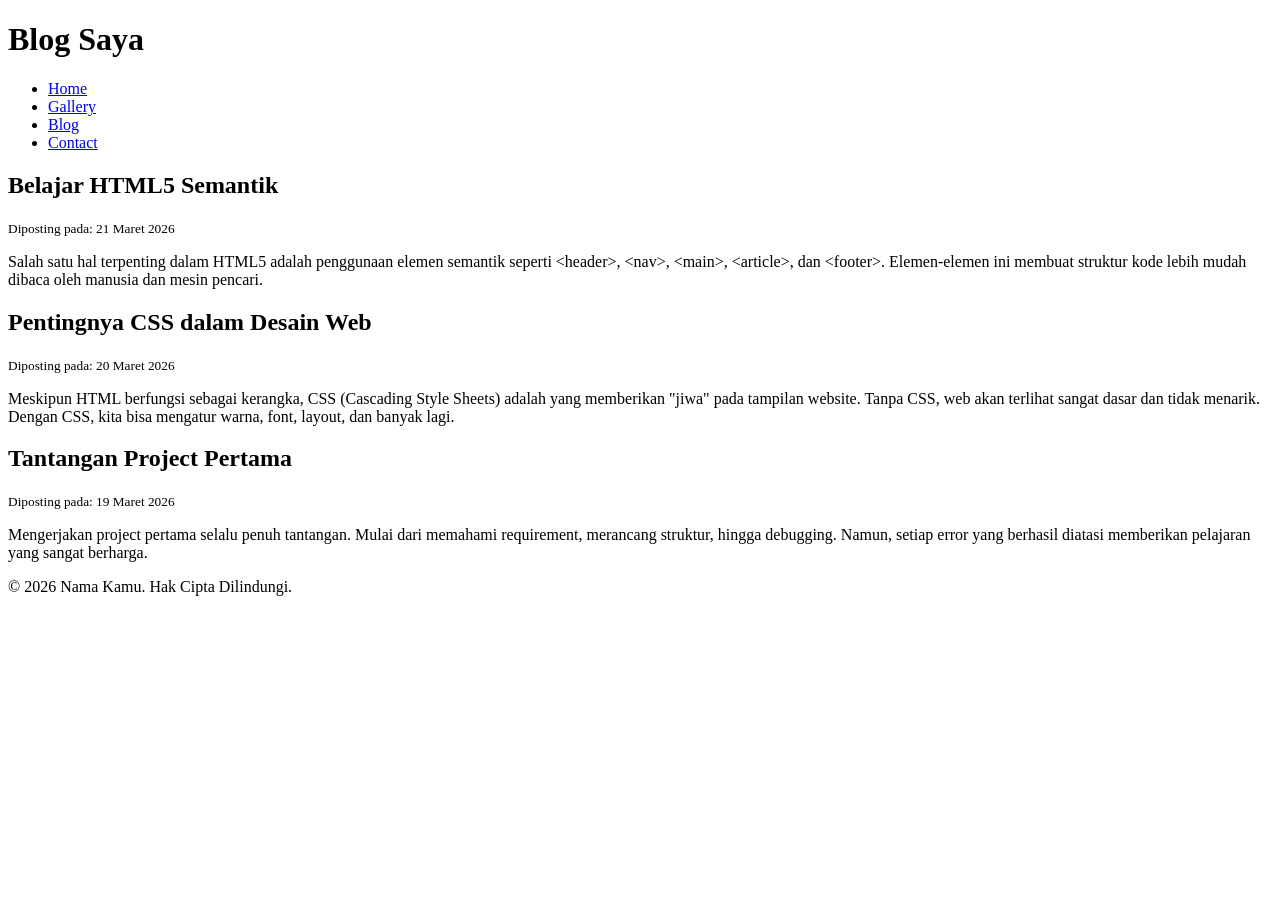
==== Project01-HTML/blog.html @ 66a3f211 "Add files via upload" ====
<!DOCTYPE html>
<html>
<head>
    <meta charset="UTF-8">
    <title>Blog | Portofolio Saya</title>
    <link rel="stylesheet" href="css/style.css">
</head>
<body>

    <header>
        <h1>Blog Saya</h1>
    </header>

    <nav>
        <ul>
            <li><a href="index.html">Home</a></li>
            <li><a href="gallery.html">Gallery</a></li>
            <li><a href="blog.html">Blog</a></li>
            <li><a href="contact.html">Contact</a></li>
        </ul>
    </nav>

    <main class="container">
        <!-- Artikel 1, menggunakan elemen semantik <article> -->
        <article>
            <h2>Belajar HTML5 Semantik</h2>
            <p><small>Diposting pada: 21 Maret 2026</small></p>
            <p>Salah satu hal terpenting dalam HTML5 adalah penggunaan elemen semantik seperti &lt;header&gt;, &lt;nav&gt;, &lt;main&gt;, &lt;article&gt;, dan &lt;footer&gt;. Elemen-elemen ini membuat struktur kode lebih mudah dibaca oleh manusia dan mesin pencari.</p>
        </article>

        <!-- Artikel 2 -->
        <article>
            <h2>Pentingnya CSS dalam Desain Web</h2>
            <p><small>Diposting pada: 20 Maret 2026</small></p>
            <p>Meskipun HTML berfungsi sebagai kerangka, CSS (Cascading Style Sheets) adalah yang memberikan "jiwa" pada tampilan website. Tanpa CSS, web akan terlihat sangat dasar dan tidak menarik. Dengan CSS, kita bisa mengatur warna, font, layout, dan banyak lagi.</p>
        </article>

        <!-- Artikel 3 -->
        <article>
            <h2>Tantangan Project Pertama</h2>
            <p><small>Diposting pada: 19 Maret 2026</small></p>
            <p>Mengerjakan project pertama selalu penuh tantangan. Mulai dari memahami requirement, merancang struktur, hingga debugging. Namun, setiap error yang berhasil diatasi memberikan pelajaran yang sangat berharga.</p>
        </article>
    </main>
    
    <footer>
        <p>&copy; 2026 Nama Kamu. Hak Cipta Dilindungi.</p>
    </footer>

</body>
</html>
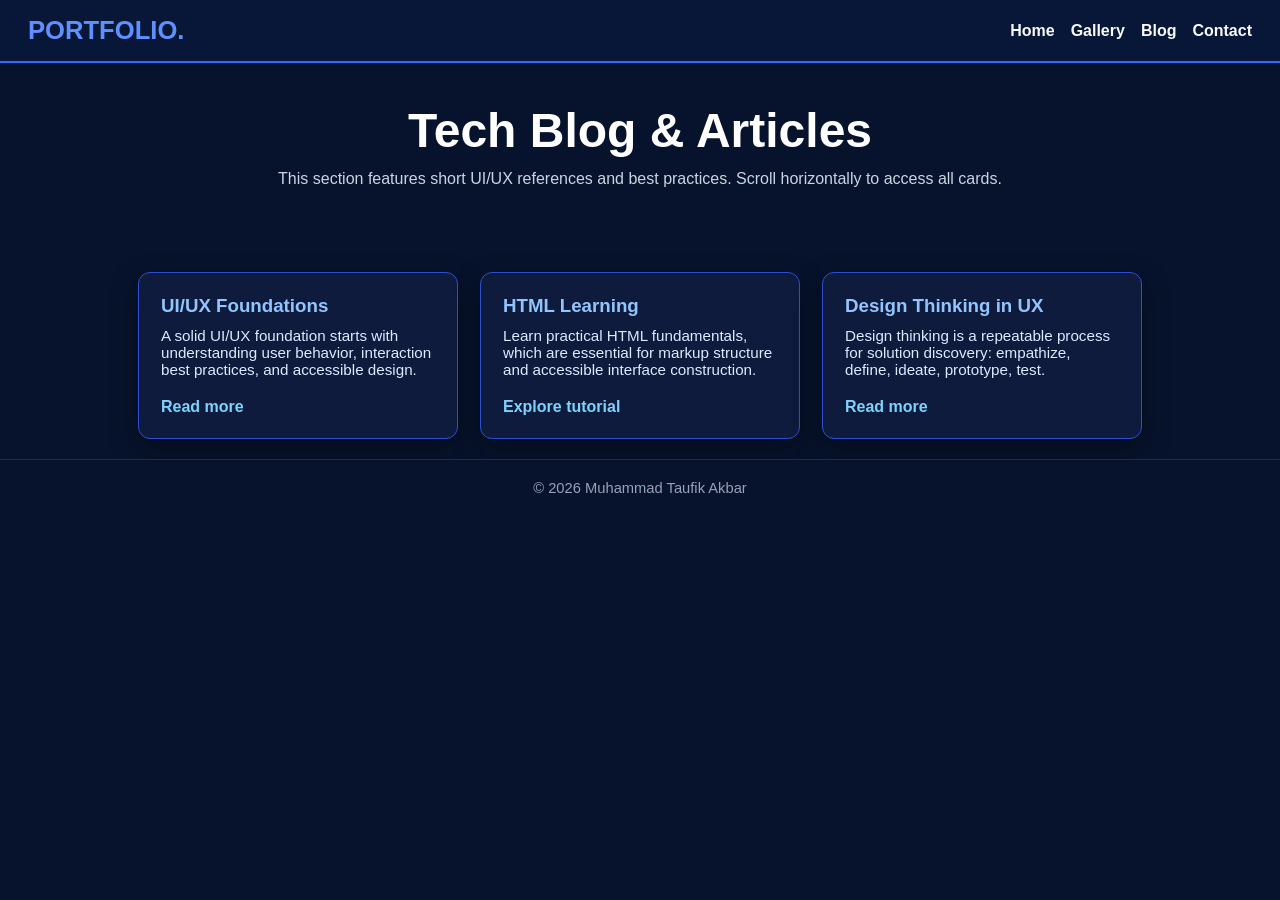
==== commit 55f973fb: "Update blog.html" ====
--- a/Project01-HTML/blog.html
+++ b/Project01-HTML/blog.html
@@ -2,50 +2,56 @@
 <html>
 <head>
     <meta charset="UTF-8">
-    <title>Blog | Portofolio Saya</title>
-    <link rel="stylesheet" href="css/style.css">
+    <title>Blog | Portfolio</title>
+    <style>
+        *{box-sizing:border-box;margin:0;padding:0;}
+        html,body{font-family:'Segoe UI', Tahoma, Geneva, Verdana, sans-serif; background:#07132c; color:#e2e8f0;}
+        header{background:#081737;border-bottom:2px solid #2f67ff;padding:16px 28px;display:flex;justify-content:space-between;align-items:center;position:sticky;top:0;z-index:100;}
+        .brand{font-size:1.6rem;font-weight:900;color:#5f90ff;}
+        nav ul{list-style:none;display:flex;gap:16px;}
+        nav a{text-decoration:none;color:#f8fafc;font-weight:600;}
+        nav a:hover{color:#93c5fd;}
+        .blog-hero{padding:40px 28px;text-align:center;}
+        .blog-hero h1{font-size:3rem;color:#fff;margin-bottom:12px;}
+        .blog-hero p{color:#cbd5e1;max-width:760px;margin:0 auto 24px;}
+        .cards{display:flex;justify-content:center;gap:22px;overflow-x:auto;padding:20px;}
+        .card{flex:0 0 auto;width:320px;background:#0f1b3d;border:1px solid #2f4ed5;border-radius:12px;padding:22px;box-shadow:0 10px 28px rgba(0,0,0,.35);}
+        .card h3{color:#93c5fd;margin-bottom:10px;}
+        .card p{color:#dbeafe;margin-bottom:12px;font-size:.95rem;}
+        .card a{display:inline-block;color:#7dd3fc;text-decoration:none;font-weight:700;margin-top:8px;}
+        .card a:hover{color:#a5f3fc;}
+        footer{padding:20px 28px;text-align:center;font-size:.92rem;color:#94a3b8;border-top:1px solid #1c2b5a;}
+    </style>
 </head>
 <body>
-
     <header>
-        <h1>Blog Saya</h1>
+        <div class="brand">PORTFOLIO.</div>
+        <nav><ul><li><a href="index.html">Home</a></li><li><a href="gallery.html">Gallery</a></li><li><a href="blog.html">Blog</a></li><li><a href="contact.html">Contact</a></li></ul></nav>
     </header>
 
-    <nav>
-        <ul>
-            <li><a href="index.html">Home</a></li>
-            <li><a href="gallery.html">Gallery</a></li>
-            <li><a href="blog.html">Blog</a></li>
-            <li><a href="contact.html">Contact</a></li>
-        </ul>
-    </nav>
+    <section class="blog-hero">
+        <h1>Tech Blog & Articles</h1>
+        <p>This section features short UI/UX references and best practices. Scroll horizontally to access all cards.</p>
+    </section>
 
-    <main class="container">
-        <!-- Artikel 1, menggunakan elemen semantik <article> -->
-        <article>
-            <h2>Belajar HTML5 Semantik</h2>
-            <p><small>Diposting pada: 21 Maret 2026</small></p>
-            <p>Salah satu hal terpenting dalam HTML5 adalah penggunaan elemen semantik seperti &lt;header&gt;, &lt;nav&gt;, &lt;main&gt;, &lt;article&gt;, dan &lt;footer&gt;. Elemen-elemen ini membuat struktur kode lebih mudah dibaca oleh manusia dan mesin pencari.</p>
+    <section class="cards">
+        <article class="card">
+            <h3>UI/UX Foundations</h3>
+            <p>A solid UI/UX foundation starts with understanding user behavior, interaction best practices, and accessible design.</p>
+            <a href="https://www.interaction-design.org/literature/topics/ui-design" target="_blank" rel="noopener noreferrer">Read more</a>
         </article>
+        <article class="card">
+            <h3>HTML Learning</h3>
+            <p>Learn practical HTML fundamentals, which are essential for markup structure and accessible interface construction.</p>
+            <a href="https://www.petanikode.com/tutorial/html/" target="_blank" rel="noopener noreferrer">Explore tutorial</a>
+        </article>
+        <article class="card">
+            <h3>Design Thinking in UX</h3>
+            <p>Design thinking is a repeatable process for solution discovery: empathize, define, ideate, prototype, test.</p>
+            <a href="https://uxplanet.org/ui-ux-design-process-6e60f01bc1d4" target="_blank" rel="noopener noreferrer">Read more</a>
+        </article>
+    </section>
 
-        <!-- Artikel 2 -->
-        <article>
-            <h2>Pentingnya CSS dalam Desain Web</h2>
-            <p><small>Diposting pada: 20 Maret 2026</small></p>
-            <p>Meskipun HTML berfungsi sebagai kerangka, CSS (Cascading Style Sheets) adalah yang memberikan "jiwa" pada tampilan website. Tanpa CSS, web akan terlihat sangat dasar dan tidak menarik. Dengan CSS, kita bisa mengatur warna, font, layout, dan banyak lagi.</p>
-        </article>
-
-        <!-- Artikel 3 -->
-        <article>
-            <h2>Tantangan Project Pertama</h2>
-            <p><small>Diposting pada: 19 Maret 2026</small></p>
-            <p>Mengerjakan project pertama selalu penuh tantangan. Mulai dari memahami requirement, merancang struktur, hingga debugging. Namun, setiap error yang berhasil diatasi memberikan pelajaran yang sangat berharga.</p>
-        </article>
-    </main>
-    
-    <footer>
-        <p>&copy; 2026 Nama Kamu. Hak Cipta Dilindungi.</p>
-    </footer>
-
+    <footer>&copy; 2026 Muhammad Taufik Akbar</footer>
 </body>
-</html>+</html>
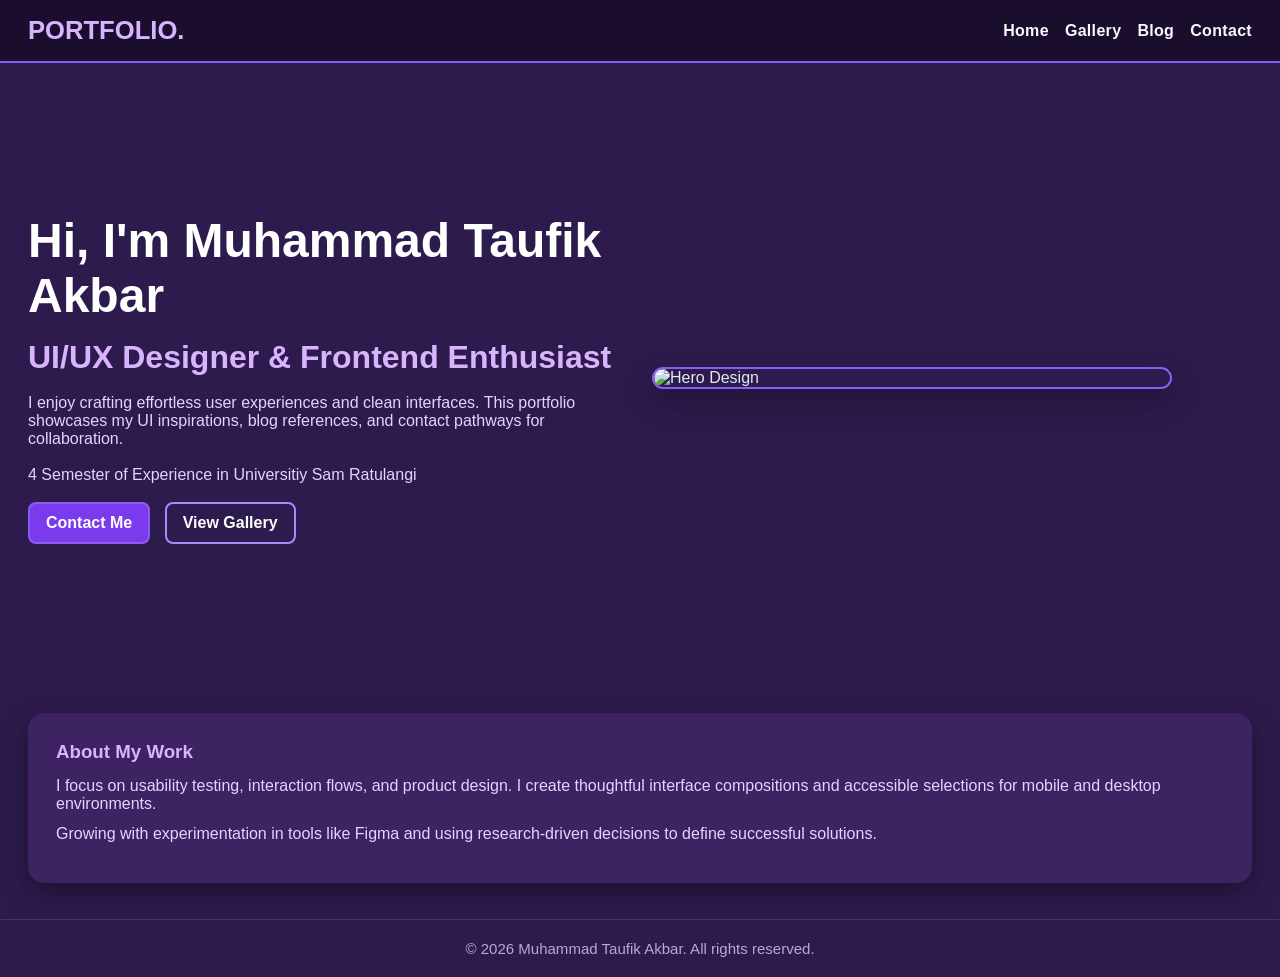
==== commit 9be49122: "Update blog.html" ====
--- a/Project01-HTML/blog.html
+++ b/Project01-HTML/blog.html
@@ -2,25 +2,27 @@
 <html>
 <head>
     <meta charset="UTF-8">
-    <title>Blog | Portfolio</title>
+    <title>Home | Portfolio</title>
     <style>
-        *{box-sizing:border-box;margin:0;padding:0;}
-        html,body{font-family:'Segoe UI', Tahoma, Geneva, Verdana, sans-serif; background:#07132c; color:#e2e8f0;}
-        header{background:#081737;border-bottom:2px solid #2f67ff;padding:16px 28px;display:flex;justify-content:space-between;align-items:center;position:sticky;top:0;z-index:100;}
-        .brand{font-size:1.6rem;font-weight:900;color:#5f90ff;}
-        nav ul{list-style:none;display:flex;gap:16px;}
-        nav a{text-decoration:none;color:#f8fafc;font-weight:600;}
-        nav a:hover{color:#93c5fd;}
-        .blog-hero{padding:40px 28px;text-align:center;}
-        .blog-hero h1{font-size:3rem;color:#fff;margin-bottom:12px;}
-        .blog-hero p{color:#cbd5e1;max-width:760px;margin:0 auto 24px;}
-        .cards{display:flex;justify-content:center;gap:22px;overflow-x:auto;padding:20px;}
-        .card{flex:0 0 auto;width:320px;background:#0f1b3d;border:1px solid #2f4ed5;border-radius:12px;padding:22px;box-shadow:0 10px 28px rgba(0,0,0,.35);}
-        .card h3{color:#93c5fd;margin-bottom:10px;}
-        .card p{color:#dbeafe;margin-bottom:12px;font-size:.95rem;}
-        .card a{display:inline-block;color:#7dd3fc;text-decoration:none;font-weight:700;margin-top:8px;}
-        .card a:hover{color:#a5f3fc;}
-        footer{padding:20px 28px;text-align:center;font-size:.92rem;color:#94a3b8;border-top:1px solid #1c2b5a;}
+        * { box-sizing: border-box; margin:0; padding:0; }
+        html, body { font-family: 'Segoe UI', Tahoma, Geneva, Verdana, sans-serif; background: #2d1b4e; color: #e2e8f0; }
+        header { background: #1a0d2e; border-bottom: 2px solid #8b5cf6; padding: 16px 28px; display: flex; justify-content: space-between; align-items: center; position: sticky; top:0; z-index:100; }
+        .brand { font-size:1.6rem; font-weight:900; color:#d8b4fe; }
+        nav ul { list-style:none; display:flex; gap:16px; }
+        nav a { text-decoration:none; color:#f8fafc; font-weight:600; letter-spacing:.02em; }
+        nav a:hover { color:#d8b4fe; }
+        .hero { display:grid; grid-template-columns:1fr 1fr; gap:24px; align-items:center; min-height:70vh; padding:40px 28px; }
+        .hero h1 { font-size:3rem; color:#fff; margin-bottom:16px; }
+        .hero h2 { font-size:2rem; color:#d8b4fe; margin-bottom:18px; }
+        .hero p { color:#e0d5ff; margin-bottom:18px; max-width:620px; }
+        .btn { display:inline-block; margin-right:10px; padding:10px 16px; border-radius:8px; border:2px solid #8b5cf6; color:#fff; background:#7c3aed; text-decoration:none; font-weight:700; }
+        .btn.secondary { background:transparent; border-color:#a78bfa; }
+        .hero-img { width:100%; border-radius:16px; max-width:520px; border:2px solid #8b5cf6; box-shadow: 0 12px 30px rgba(0,0,0,.35); }
+        .content-card { background:#3d2362; border-radius:16px; padding:28px; margin:20px 28px 36px; box-shadow:0 10px 30px rgba(0,0,0,.38); }
+        .content-card h3 { margin-bottom:14px; color:#d8b4fe; }
+        .content-card p { color:#e0d5ff; margin-bottom:12px; }
+        footer { padding:20px 28px; text-align:center; font-size:.94rem; color:#b8a8d8; border-top:1px solid #4c2d6b; }
+        @media(max-width:950px) { .hero { grid-template-columns:1fr; text-align:center; } .hero-img { margin:0 auto; } }
     </style>
 </head>
 <body>
@@ -29,29 +31,24 @@
         <nav><ul><li><a href="index.html">Home</a></li><li><a href="gallery.html">Gallery</a></li><li><a href="blog.html">Blog</a></li><li><a href="contact.html">Contact</a></li></ul></nav>
     </header>
 
-    <section class="blog-hero">
-        <h1>Tech Blog & Articles</h1>
-        <p>This section features short UI/UX references and best practices. Scroll horizontally to access all cards.</p>
+    <main class="hero">
+        <div>
+            <h1>Hi, I'm Muhammad Taufik Akbar</h1>
+            <h2>UI/UX Designer & Frontend Enthusiast</h2>
+            <p>I enjoy crafting effortless user experiences and clean interfaces. This portfolio showcases my UI inspirations, blog references, and contact pathways for collaboration.</p>
+            <p> 4 Semester of Experience in Universitiy Sam Ratulangi</p>
+            <a class="btn" href="contact.html">Contact Me</a>
+            <a class="btn secondary" href="gallery.html">View Gallery</a>
+        </div>
+        <img class="hero-img" src="Meme2.png" alt="Hero Design" />
+    </main>
+
+    <section class="content-card">
+        <h3>About My Work</h3>
+        <p>I focus on usability testing, interaction flows, and product design. I create thoughtful interface compositions and accessible selections for mobile and desktop environments.</p>
+        <p>Growing with experimentation in tools like Figma and using research-driven decisions to define successful solutions.</p>
     </section>
 
-    <section class="cards">
-        <article class="card">
-            <h3>UI/UX Foundations</h3>
-            <p>A solid UI/UX foundation starts with understanding user behavior, interaction best practices, and accessible design.</p>
-            <a href="https://www.interaction-design.org/literature/topics/ui-design" target="_blank" rel="noopener noreferrer">Read more</a>
-        </article>
-        <article class="card">
-            <h3>HTML Learning</h3>
-            <p>Learn practical HTML fundamentals, which are essential for markup structure and accessible interface construction.</p>
-            <a href="https://www.petanikode.com/tutorial/html/" target="_blank" rel="noopener noreferrer">Explore tutorial</a>
-        </article>
-        <article class="card">
-            <h3>Design Thinking in UX</h3>
-            <p>Design thinking is a repeatable process for solution discovery: empathize, define, ideate, prototype, test.</p>
-            <a href="https://uxplanet.org/ui-ux-design-process-6e60f01bc1d4" target="_blank" rel="noopener noreferrer">Read more</a>
-        </article>
-    </section>
-
-    <footer>&copy; 2026 Muhammad Taufik Akbar</footer>
+    <footer>&copy; 2026 Muhammad Taufik Akbar. All rights reserved.</footer>
 </body>
 </html>
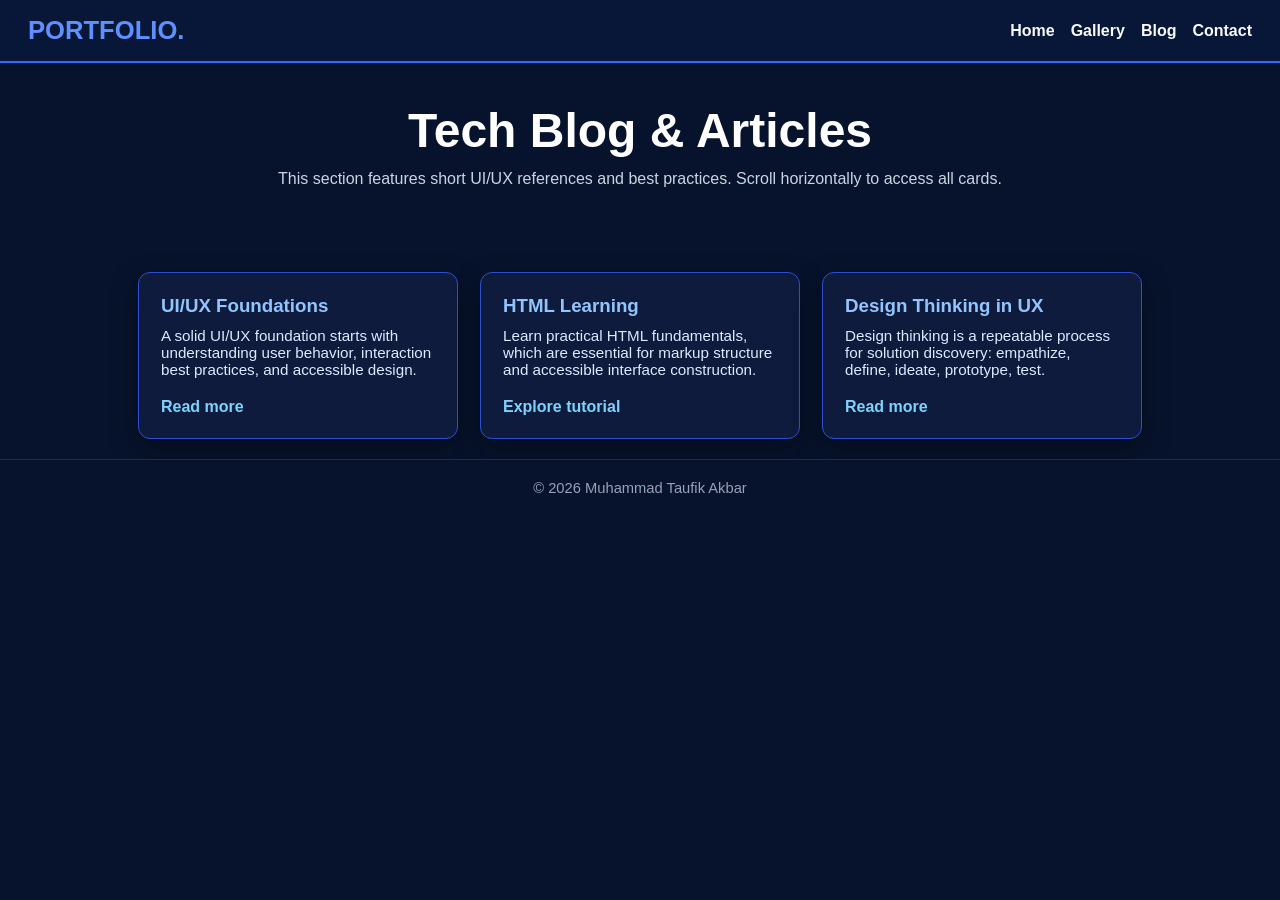
==== commit 4df9d4fb: "Update blog.html" ====
--- a/Project01-HTML/blog.html
+++ b/Project01-HTML/blog.html
@@ -2,27 +2,25 @@
 <html>
 <head>
     <meta charset="UTF-8">
-    <title>Home | Portfolio</title>
+    <title>Blog | Portfolio</title>
     <style>
-        * { box-sizing: border-box; margin:0; padding:0; }
-        html, body { font-family: 'Segoe UI', Tahoma, Geneva, Verdana, sans-serif; background: #2d1b4e; color: #e2e8f0; }
-        header { background: #1a0d2e; border-bottom: 2px solid #8b5cf6; padding: 16px 28px; display: flex; justify-content: space-between; align-items: center; position: sticky; top:0; z-index:100; }
-        .brand { font-size:1.6rem; font-weight:900; color:#d8b4fe; }
-        nav ul { list-style:none; display:flex; gap:16px; }
-        nav a { text-decoration:none; color:#f8fafc; font-weight:600; letter-spacing:.02em; }
-        nav a:hover { color:#d8b4fe; }
-        .hero { display:grid; grid-template-columns:1fr 1fr; gap:24px; align-items:center; min-height:70vh; padding:40px 28px; }
-        .hero h1 { font-size:3rem; color:#fff; margin-bottom:16px; }
-        .hero h2 { font-size:2rem; color:#d8b4fe; margin-bottom:18px; }
-        .hero p { color:#e0d5ff; margin-bottom:18px; max-width:620px; }
-        .btn { display:inline-block; margin-right:10px; padding:10px 16px; border-radius:8px; border:2px solid #8b5cf6; color:#fff; background:#7c3aed; text-decoration:none; font-weight:700; }
-        .btn.secondary { background:transparent; border-color:#a78bfa; }
-        .hero-img { width:100%; border-radius:16px; max-width:520px; border:2px solid #8b5cf6; box-shadow: 0 12px 30px rgba(0,0,0,.35); }
-        .content-card { background:#3d2362; border-radius:16px; padding:28px; margin:20px 28px 36px; box-shadow:0 10px 30px rgba(0,0,0,.38); }
-        .content-card h3 { margin-bottom:14px; color:#d8b4fe; }
-        .content-card p { color:#e0d5ff; margin-bottom:12px; }
-        footer { padding:20px 28px; text-align:center; font-size:.94rem; color:#b8a8d8; border-top:1px solid #4c2d6b; }
-        @media(max-width:950px) { .hero { grid-template-columns:1fr; text-align:center; } .hero-img { margin:0 auto; } }
+        *{box-sizing:border-box;margin:0;padding:0;}
+        html,body{font-family:'Segoe UI', Tahoma, Geneva, Verdana, sans-serif; background:#07132c; color:#e2e8f0;}
+        header{background:#081737;border-bottom:2px solid #2f67ff;padding:16px 28px;display:flex;justify-content:space-between;align-items:center;position:sticky;top:0;z-index:100;}
+        .brand{font-size:1.6rem;font-weight:900;color:#5f90ff;}
+        nav ul{list-style:none;display:flex;gap:16px;}
+        nav a{text-decoration:none;color:#f8fafc;font-weight:600;}
+        nav a:hover{color:#93c5fd;}
+        .blog-hero{padding:40px 28px;text-align:center;}
+        .blog-hero h1{font-size:3rem;color:#fff;margin-bottom:12px;}
+        .blog-hero p{color:#cbd5e1;max-width:760px;margin:0 auto 24px;}
+        .cards{display:flex;justify-content:center;gap:22px;overflow-x:auto;padding:20px;}
+        .card{flex:0 0 auto;width:320px;background:#0f1b3d;border:1px solid #2f4ed5;border-radius:12px;padding:22px;box-shadow:0 10px 28px rgba(0,0,0,.35);}
+        .card h3{color:#93c5fd;margin-bottom:10px;}
+        .card p{color:#dbeafe;margin-bottom:12px;font-size:.95rem;}
+        .card a{display:inline-block;color:#7dd3fc;text-decoration:none;font-weight:700;margin-top:8px;}
+        .card a:hover{color:#a5f3fc;}
+        footer{padding:20px 28px;text-align:center;font-size:.92rem;color:#94a3b8;border-top:1px solid #1c2b5a;}
     </style>
 </head>
 <body>
@@ -31,24 +29,29 @@
         <nav><ul><li><a href="index.html">Home</a></li><li><a href="gallery.html">Gallery</a></li><li><a href="blog.html">Blog</a></li><li><a href="contact.html">Contact</a></li></ul></nav>
     </header>
 
-    <main class="hero">
-        <div>
-            <h1>Hi, I'm Muhammad Taufik Akbar</h1>
-            <h2>UI/UX Designer & Frontend Enthusiast</h2>
-            <p>I enjoy crafting effortless user experiences and clean interfaces. This portfolio showcases my UI inspirations, blog references, and contact pathways for collaboration.</p>
-            <p> 4 Semester of Experience in Universitiy Sam Ratulangi</p>
-            <a class="btn" href="contact.html">Contact Me</a>
-            <a class="btn secondary" href="gallery.html">View Gallery</a>
-        </div>
-        <img class="hero-img" src="Meme2.png" alt="Hero Design" />
-    </main>
-
-    <section class="content-card">
-        <h3>About My Work</h3>
-        <p>I focus on usability testing, interaction flows, and product design. I create thoughtful interface compositions and accessible selections for mobile and desktop environments.</p>
-        <p>Growing with experimentation in tools like Figma and using research-driven decisions to define successful solutions.</p>
+    <section class="blog-hero">
+        <h1>Tech Blog & Articles</h1>
+        <p>This section features short UI/UX references and best practices. Scroll horizontally to access all cards.</p>
     </section>
 
-    <footer>&copy; 2026 Muhammad Taufik Akbar. All rights reserved.</footer>
+    <section class="cards">
+        <article class="card">
+            <h3>UI/UX Foundations</h3>
+            <p>A solid UI/UX foundation starts with understanding user behavior, interaction best practices, and accessible design.</p>
+            <a href="https://www.interaction-design.org/literature/topics/ui-design" target="_blank" rel="noopener noreferrer">Read more</a>
+        </article>
+        <article class="card">
+            <h3>HTML Learning</h3>
+            <p>Learn practical HTML fundamentals, which are essential for markup structure and accessible interface construction.</p>
+            <a href="https://www.petanikode.com/tutorial/html/" target="_blank" rel="noopener noreferrer">Explore tutorial</a>
+        </article>
+        <article class="card">
+            <h3>Design Thinking in UX</h3>
+            <p>Design thinking is a repeatable process for solution discovery: empathize, define, ideate, prototype, test.</p>
+            <a href="https://www.nngroup.com/articles/design-thinking/" target="_blank" rel="noopener noreferrer">Read more</a>
+        </article>
+    </section>
+
+    <footer>&copy; 2026 Muhammad Taufik Akbar</footer>
 </body>
 </html>
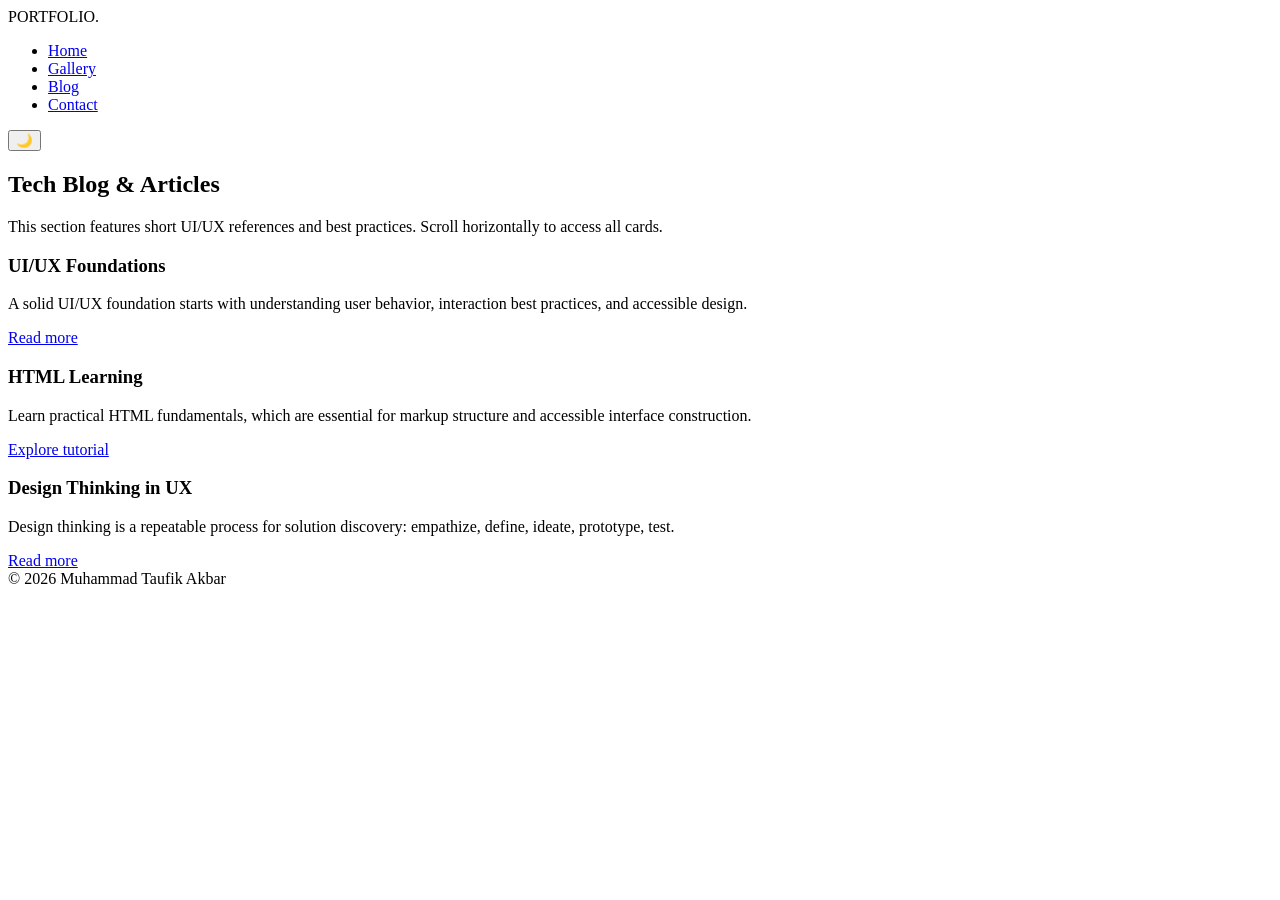
==== commit 5e9e84eb: "Update blog.html" ====
--- a/Project01-HTML/blog.html
+++ b/Project01-HTML/blog.html
@@ -3,30 +3,14 @@
 <head>
     <meta charset="UTF-8">
     <title>Blog | Portfolio</title>
-    <style>
-        *{box-sizing:border-box;margin:0;padding:0;}
-        html,body{font-family:'Segoe UI', Tahoma, Geneva, Verdana, sans-serif; background:#07132c; color:#e2e8f0;}
-        header{background:#081737;border-bottom:2px solid #2f67ff;padding:16px 28px;display:flex;justify-content:space-between;align-items:center;position:sticky;top:0;z-index:100;}
-        .brand{font-size:1.6rem;font-weight:900;color:#5f90ff;}
-        nav ul{list-style:none;display:flex;gap:16px;}
-        nav a{text-decoration:none;color:#f8fafc;font-weight:600;}
-        nav a:hover{color:#93c5fd;}
-        .blog-hero{padding:40px 28px;text-align:center;}
-        .blog-hero h1{font-size:3rem;color:#fff;margin-bottom:12px;}
-        .blog-hero p{color:#cbd5e1;max-width:760px;margin:0 auto 24px;}
-        .cards{display:flex;justify-content:center;gap:22px;overflow-x:auto;padding:20px;}
-        .card{flex:0 0 auto;width:320px;background:#0f1b3d;border:1px solid #2f4ed5;border-radius:12px;padding:22px;box-shadow:0 10px 28px rgba(0,0,0,.35);}
-        .card h3{color:#93c5fd;margin-bottom:10px;}
-        .card p{color:#dbeafe;margin-bottom:12px;font-size:.95rem;}
-        .card a{display:inline-block;color:#7dd3fc;text-decoration:none;font-weight:700;margin-top:8px;}
-        .card a:hover{color:#a5f3fc;}
-        footer{padding:20px 28px;text-align:center;font-size:.92rem;color:#94a3b8;border-top:1px solid #1c2b5a;}
-    </style>
+    <link rel="stylesheet" href="styles.css">
+    <script defer src="scripts.js"></script>
 </head>
-<body>
+<body class="page-blog" data-page="blog">
     <header>
         <div class="brand">PORTFOLIO.</div>
         <nav><ul><li><a href="index.html">Home</a></li><li><a href="gallery.html">Gallery</a></li><li><a href="blog.html">Blog</a></li><li><a href="contact.html">Contact</a></li></ul></nav>
+        <button class="theme-toggle" aria-label="Toggle theme">🌙</button>
     </header>
 
     <section class="blog-hero">
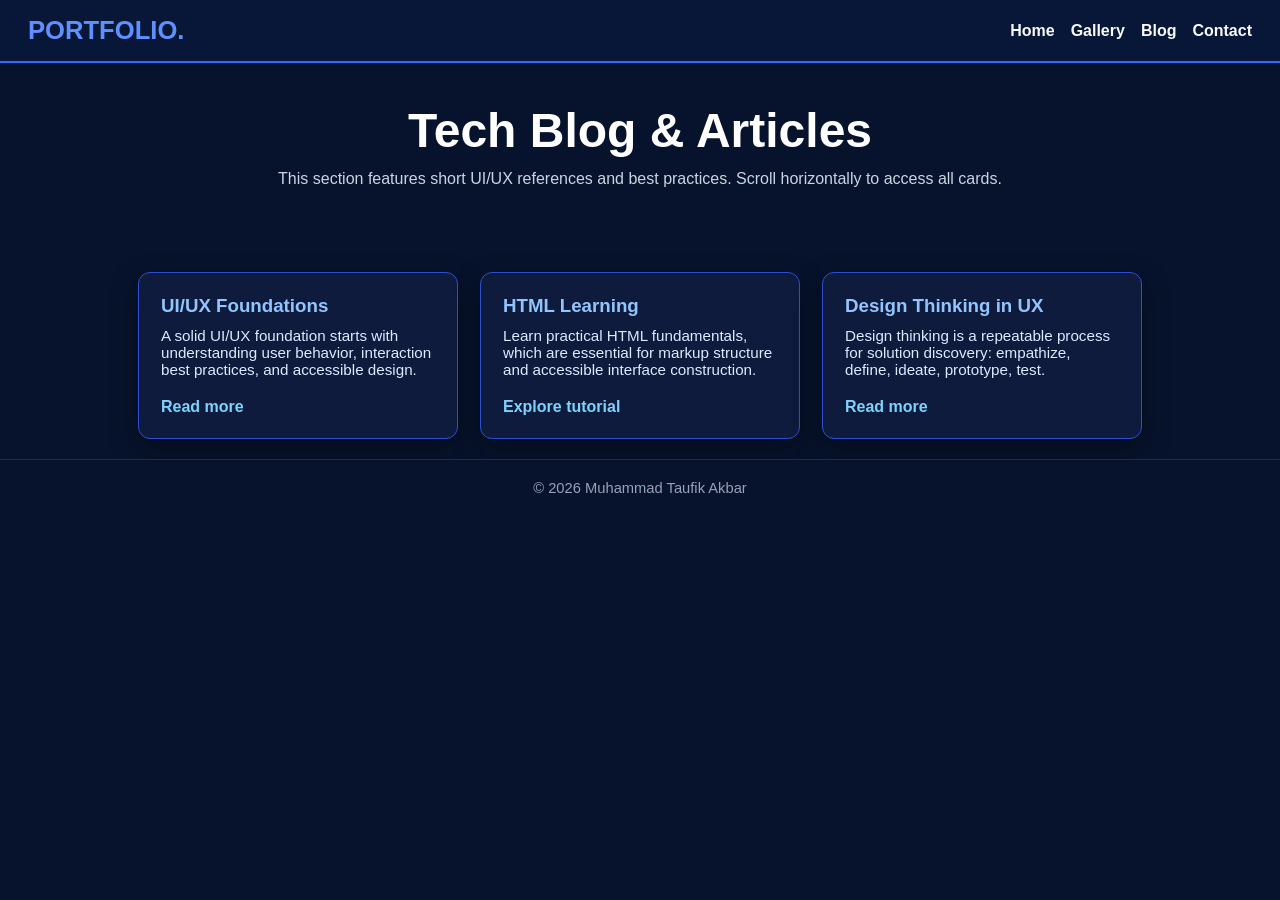
==== commit 4d9c0e2c: "Update blog.html" ====
--- a/Project01-HTML/blog.html
+++ b/Project01-HTML/blog.html
@@ -3,14 +3,30 @@
 <head>
     <meta charset="UTF-8">
     <title>Blog | Portfolio</title>
-    <link rel="stylesheet" href="styles.css">
-    <script defer src="scripts.js"></script>
+    <style>
+        *{box-sizing:border-box;margin:0;padding:0;}
+        html,body{font-family:'Segoe UI', Tahoma, Geneva, Verdana, sans-serif; background:#07132c; color:#e2e8f0;}
+        header{background:#081737;border-bottom:2px solid #2f67ff;padding:16px 28px;display:flex;justify-content:space-between;align-items:center;position:sticky;top:0;z-index:100;}
+        .brand{font-size:1.6rem;font-weight:900;color:#5f90ff;}
+        nav ul{list-style:none;display:flex;gap:16px;}
+        nav a{text-decoration:none;color:#f8fafc;font-weight:600;}
+        nav a:hover{color:#93c5fd;}
+        .blog-hero{padding:40px 28px;text-align:center;}
+        .blog-hero h1{font-size:3rem;color:#fff;margin-bottom:12px;}
+        .blog-hero p{color:#cbd5e1;max-width:760px;margin:0 auto 24px;}
+        .cards{display:flex;justify-content:center;gap:22px;overflow-x:auto;padding:20px;}
+        .card{flex:0 0 auto;width:320px;background:#0f1b3d;border:1px solid #2f4ed5;border-radius:12px;padding:22px;box-shadow:0 10px 28px rgba(0,0,0,.35);}
+        .card h3{color:#93c5fd;margin-bottom:10px;}
+        .card p{color:#dbeafe;margin-bottom:12px;font-size:.95rem;}
+        .card a{display:inline-block;color:#7dd3fc;text-decoration:none;font-weight:700;margin-top:8px;}
+        .card a:hover{color:#a5f3fc;}
+        footer{padding:20px 28px;text-align:center;font-size:.92rem;color:#94a3b8;border-top:1px solid #1c2b5a;}
+    </style>
 </head>
-<body class="page-blog" data-page="blog">
+<body>
     <header>
         <div class="brand">PORTFOLIO.</div>
         <nav><ul><li><a href="index.html">Home</a></li><li><a href="gallery.html">Gallery</a></li><li><a href="blog.html">Blog</a></li><li><a href="contact.html">Contact</a></li></ul></nav>
-        <button class="theme-toggle" aria-label="Toggle theme">🌙</button>
     </header>
 
     <section class="blog-hero">
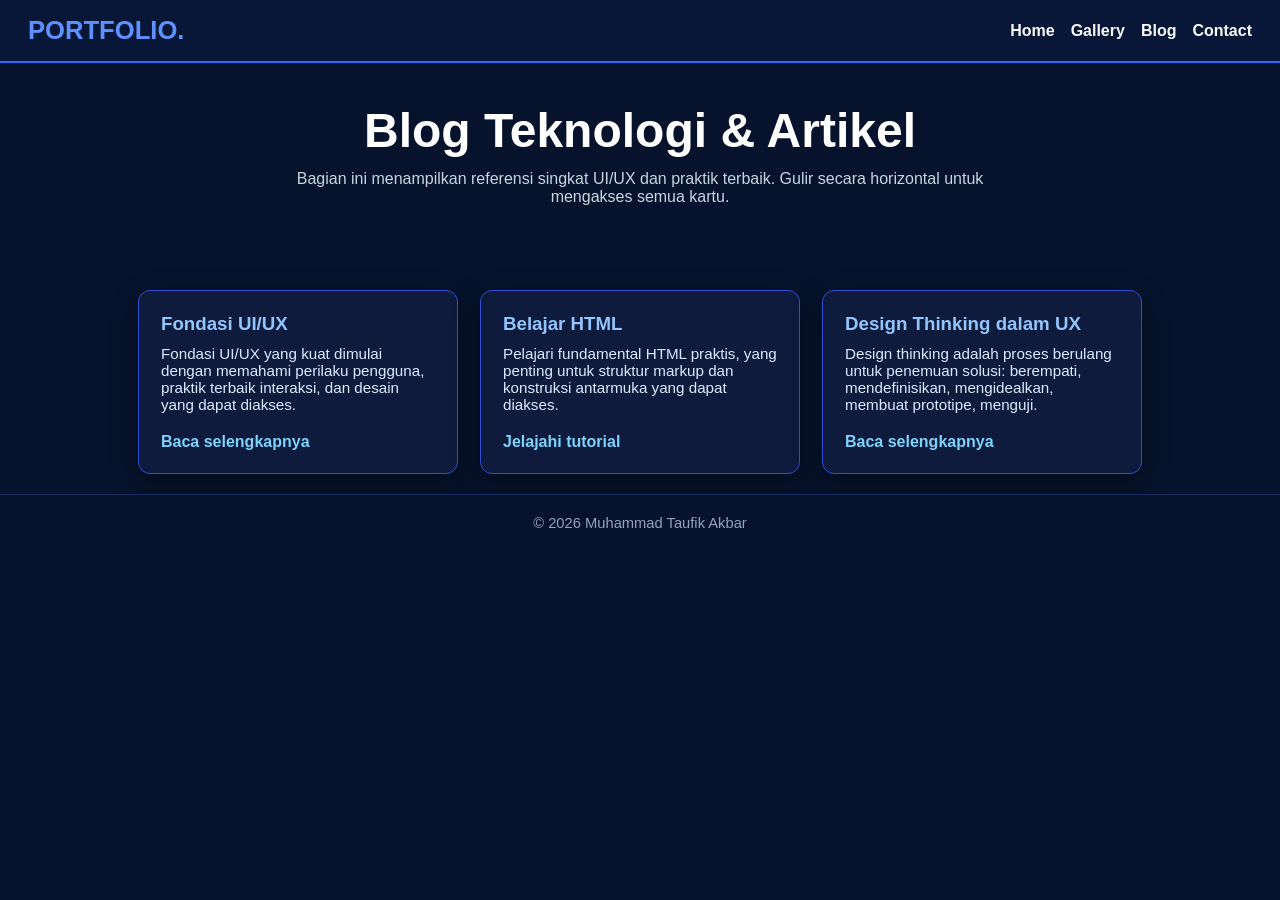
==== commit 96ea6ee3: "Update blog.html" ====
--- a/Project01-HTML/blog.html
+++ b/Project01-HTML/blog.html
@@ -1,8 +1,10 @@
 <!DOCTYPE html>
-<html>
+<html lang="id">
 <head>
     <meta charset="UTF-8">
+    <meta name="viewport" content="width=device-width, initial-scale=1.0">
     <title>Blog | Portfolio</title>
+    <link rel="stylesheet" href="style.css">
     <style>
         *{box-sizing:border-box;margin:0;padding:0;}
         html,body{font-family:'Segoe UI', Tahoma, Geneva, Verdana, sans-serif; background:#07132c; color:#e2e8f0;}
@@ -10,7 +12,6 @@
         .brand{font-size:1.6rem;font-weight:900;color:#5f90ff;}
         nav ul{list-style:none;display:flex;gap:16px;}
         nav a{text-decoration:none;color:#f8fafc;font-weight:600;}
-        nav a:hover{color:#93c5fd;}
         .blog-hero{padding:40px 28px;text-align:center;}
         .blog-hero h1{font-size:3rem;color:#fff;margin-bottom:12px;}
         .blog-hero p{color:#cbd5e1;max-width:760px;margin:0 auto 24px;}
@@ -19,7 +20,6 @@
         .card h3{color:#93c5fd;margin-bottom:10px;}
         .card p{color:#dbeafe;margin-bottom:12px;font-size:.95rem;}
         .card a{display:inline-block;color:#7dd3fc;text-decoration:none;font-weight:700;margin-top:8px;}
-        .card a:hover{color:#a5f3fc;}
         footer{padding:20px 28px;text-align:center;font-size:.92rem;color:#94a3b8;border-top:1px solid #1c2b5a;}
     </style>
 </head>
@@ -30,28 +30,30 @@
     </header>
 
     <section class="blog-hero">
-        <h1>Tech Blog & Articles</h1>
-        <p>This section features short UI/UX references and best practices. Scroll horizontally to access all cards.</p>
+        <h1>Blog Teknologi & Artikel</h1>
+        <p>Bagian ini menampilkan referensi singkat UI/UX dan praktik terbaik. Gulir secara horizontal untuk mengakses semua kartu.</p>
     </section>
 
     <section class="cards">
         <article class="card">
-            <h3>UI/UX Foundations</h3>
-            <p>A solid UI/UX foundation starts with understanding user behavior, interaction best practices, and accessible design.</p>
-            <a href="https://www.interaction-design.org/literature/topics/ui-design" target="_blank" rel="noopener noreferrer">Read more</a>
+            <h3>Fondasi UI/UX</h3>
+            <p>Fondasi UI/UX yang kuat dimulai dengan memahami perilaku pengguna, praktik terbaik interaksi, dan desain yang dapat diakses.</p>
+            <a href="https://www.interaction-design.org/literature/topics/ui-design" target="_blank" rel="noopener noreferrer">Baca selengkapnya</a>
         </article>
         <article class="card">
-            <h3>HTML Learning</h3>
-            <p>Learn practical HTML fundamentals, which are essential for markup structure and accessible interface construction.</p>
-            <a href="https://www.petanikode.com/tutorial/html/" target="_blank" rel="noopener noreferrer">Explore tutorial</a>
+            <h3>Belajar HTML</h3>
+            <p>Pelajari fundamental HTML praktis, yang penting untuk struktur markup dan konstruksi antarmuka yang dapat diakses.</p>
+            <a href="https://www.petanikode.com/tutorial/html/" target="_blank" rel="noopener noreferrer">Jelajahi tutorial</a>
         </article>
         <article class="card">
-            <h3>Design Thinking in UX</h3>
-            <p>Design thinking is a repeatable process for solution discovery: empathize, define, ideate, prototype, test.</p>
-            <a href="https://www.nngroup.com/articles/design-thinking/" target="_blank" rel="noopener noreferrer">Read more</a>
+            <h3>Design Thinking dalam UX</h3>
+            <p>Design thinking adalah proses berulang untuk penemuan solusi: berempati, mendefinisikan, mengidealkan, membuat prototipe, menguji.</p>
+            <a href="https://www.nngroup.com/articles/design-thinking/" target="_blank" rel="noopener noreferrer">Baca selengkapnya</a>
         </article>
     </section>
 
     <footer>&copy; 2026 Muhammad Taufik Akbar</footer>
+
+    <script src="script.js"></script>
 </body>
 </html>
